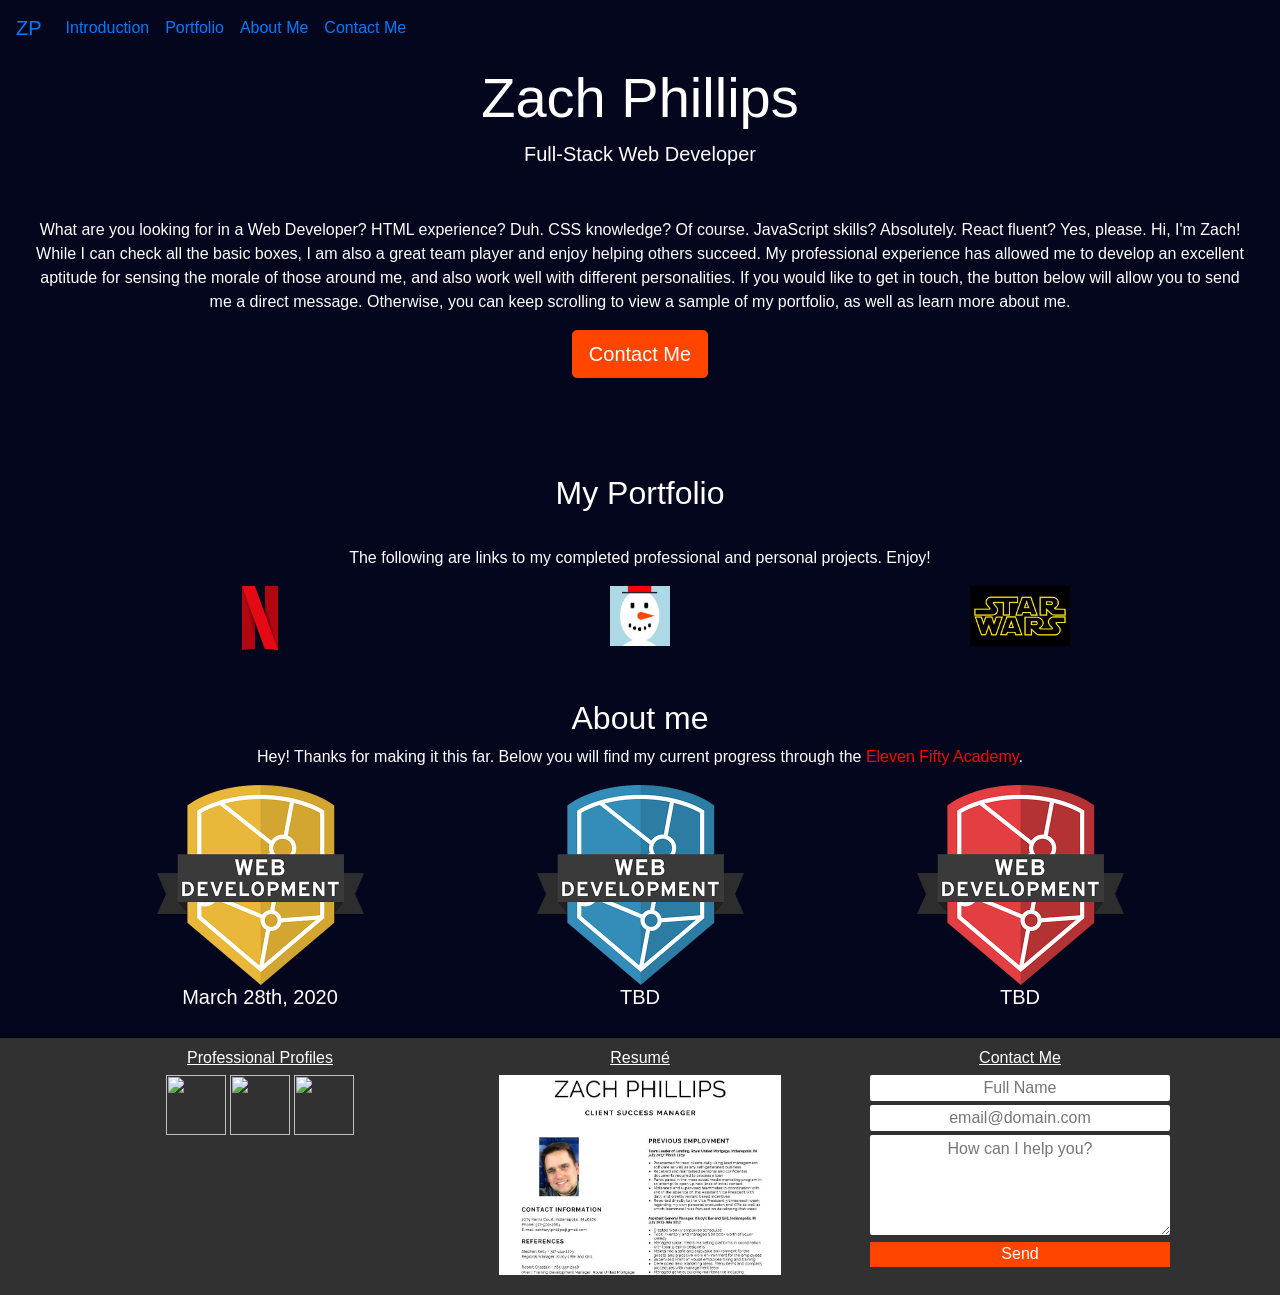
==== index.html @ af2b50ab "revision 1" ====
<!DOCTYPE html>
<html lang="en">
<head>
    <meta charset="UTF-8">
    <meta name="viewport" content="width=device-width, initial-scale=1.0">
    <title>Zach Phillips's Portfolio</title>
    <link rel="stylesheet" href="https://stackpath.bootstrapcdn.com/bootstrap/4.4.1/css/bootstrap.min.css" integrity="sha384-Vkoo8x4CGsO3+Hhxv8T/Q5PaXtkKtu6ug5TOeNV6gBiFeWPGFN9MuhOf23Q9Ifjh" crossorigin="anonymous">
    <link rel="stylesheet" href="./CSS/index.css"/>
    <link rel="shortcut icon" href="./portfolioAssets/favicon.ico">

</head>
<body>
    <div class = 'header'>
    <nav class="navbar navbar-expand-lg">
        <a class="navbar-brand" href="#">ZP</a>
        <button class="navbar-toggler" type="button" data-toggle="collapse" data-target="#navbarNav" aria-controls="navbarNav" aria-expanded="false" aria-label="Toggle navigation">
          <span class="navbar-toggler-icon"></span>
        </button>
        <div class="collapse navbar-collapse" id="navbarNav">
          <ul class="navbar-nav">
            <li class="nav-item active">
              <a class="nav-link" href="#">Introduction <span class="sr-only">(current)</span></a>
            </li>
            <li class="nav-item">
              <a class="nav-link" href="#portfolioHeadline">Portfolio </a>
            </li>
            <li class="nav-item">
              <a class="nav-link" href="#aboutMe">About Me </a>
            </li>
            <li class="nav-item">
              <a class="nav-link" href="#footer">Contact Me </a>
            </li>
          </ul>
        </div>
      </nav>
    </div>
      
      <div class="jumbotron">
        <h1 class="display-4">Zach Phillips</h1>
        <p class="lead">Full-Stack Web Developer</p>
        <hr class="my-4">
        <p>What are you looking for in a Web Developer? HTML experience? Duh. CSS knowledge? Of course. JavaScript skills? Absolutely. React fluent? Yes, please. Hi, I'm Zach! <br/>
          While I can check all the basic boxes, I am also a great team player and enjoy helping others succeed. My professional experience has allowed me to develop an excellent aptitude
          for sensing the morale of those around me, and also work well with different personalities. If you would like to get in touch, the button below will allow you to send me a direct message. Otherwise, you
          can keep scrolling to view a sample of my portfolio, as well as learn more about me.</p>
        <a class="btn btn-primary btn-lg" href="#fs-frm" role="button">Contact Me</a>
      </div>
      </div>
      <div class = 'container body'>
      <div class="portfolio">
        <h2 id="portfolioHeadline">My Portfolio</h2>
        <hr class="portfolio">
        <p>The following are links to my completed professional and personal projects. Enjoy!
          <br/>
          <div class = 'row portfolio-row'>
            <div class = 'col-4'>
          <a id = 'netflixImposter' href= "https://zlphillips.github.io/staticWebPage/" target="blank"><img src = './portfolioAssets/Netflix N Logo.jpg'></a>
          </div>
          <div class = 'col-4'>
          <a id = 'snowman' href="https://codepen.io/zlphillips/pen/QWbKjvZ" target="=blank"><img src = './portfolioAssets/snowman.JPG'; height="60px"; width="60px"></a>
          </div>
          <div class = 'col-4'>
          <a id = 'starWarsAPI' href="https://zlphillips.github.io/starWarsAPI/" target="blank"><img src = './portfolioAssets/starWarsLogo.jpeg'; height='60px'; width = 'auto'></a>
        </div>
        </div>
        </div>
        </p>
      </div>
      </div>
      <hr class = 'my-4'/>
      <div class = 'aboutMe'>
        <h2 id = 'aboutMe'>About me</h2>
          <p>Hey! Thanks for making it this far. Below you will find my current progress through the <a id = 'elevenFiftyLink' href='https://elevenfifty.org/courses/part-time/web-development/' target='_blank'>Eleven Fifty Academy</a>.</p>
          <div class ='container body'>
            <div class ='row aboutMe-row'>
                <div class = 'col-4'>
                  <img src = './portfolioAssets/goldBadge.jpeg' height='200px' width='auto'>
                    <h5>March 28th, 2020</h5>
                </div>
                <div class ="col-4">
                  <img src = './portfolioAssets/blueBadge.jpeg' height='200px' width='auto'>
                    <h5>TBD</h5>
                </div>
                <div class ='col-4'>
                  <img src = './portfolioAssets/redBadge.jpeg' height='200px' width='auto'>
                    <h5>TBD</h5>
                </div>
                </div>
            </div>
          </div>
      </div>
      <div id = 'footer'>
      <div class = 'container'>
        <div class = 'row footer-row'>
          <div class ='col-4 professional-references'>
            <h6 id='professionalProfilesLabel'>Professional Profiles</h6>
            <a href = 'https://www.linkedin.com/in/zacharylphillips/' target ='_blank'> <img id ='linkedIn' src = 'https://1000logos.net/wp-content/uploads/2017/03/LinkedIn-Logo.png' height='60px' width='60px'></a>
            <a href='https://github.com/zlphillips' target='_blank'><img id='gitHub' src='https://image.flaticon.com/icons/svg/25/25231.svg' height="60" width="60"></a>
            <a href='https://codepen.io/zlphillips' target='_blank'><img id='codePen' src='https://cdn0.iconfinder.com/data/icons/social-media-2091/100/social-32-512.png' height="60px" width="60px"></a>
          </div>
          <div class = 'col-4 resume'>
            <h6 id='resumeLabel'>Resumé</h6>
            <a href = '..//Portfolio/portfolioAssets/Zach January 2020 Resume.pdf' target='_blank'><img id='resumeThumb' src='./portfolioAssets/resumeThumb.JPG' height="200" width="auto"></a>
          </div>
          <div class = 'col-4 contactForm'>
            <form id="fs-frm" name="simple-contact-form" accept-charset="utf-8" action="https://formspree.io/zacharylphillips@gmail.com" method="post">
              <h6 id = 'contactTitle'>Contact Me</h6>
              <fieldset id="fs-frm-inputs">
              <input type="text" name="name" id="full-name" placeholder="Full Name" required="">
              <input type="email" name="_replyto" id="email-address" placeholder="email@domain.com" required="">
              <textarea rows="5" name="message" id="message" placeholder="How can I help you?" required=""></textarea>
              <input type="hidden" name="_subject" id="email-subject" value="Contact Form Submission">
            </fieldset>
            <input id='submitButton' type="submit" value="Send">
            </form>
          </div>
          </div>
        </div>
      </div>
      </div>
</body>
<script src="https://code.jquery.com/jquery-3.4.1.slim.min.js" integrity="sha384-J6qa4849blE2+poT4WnyKhv5vZF5SrPo0iEjwBvKU7imGFAV0wwj1yYfoRSJoZ+n" crossorigin="anonymous"></script>
<script src="https://cdn.jsdelivr.net/npm/popper.js@1.16.0/dist/umd/popper.min.js" integrity="sha384-Q6E9RHvbIyZFJoft+2mJbHaEWldlvI9IOYy5n3zV9zzTtmI3UksdQRVvoxMfooAo" crossorigin="anonymous"></script>
<script src="https://stackpath.bootstrapcdn.com/bootstrap/4.4.1/js/bootstrap.min.js" integrity="sha384-wfSDF2E50Y2D1uUdj0O3uMBJnjuUD4Ih7YwaYd1iqfktj0Uod8GCExl3Og8ifwB6" crossorigin="anonymous"></script>
</html>
---- CSS/index.css ----
@import "about.css";
@import "body.css";
@import "contact.css";
@import "footer.css";
@import "header.css";
@import "navbar.css";
@import "projects.css";
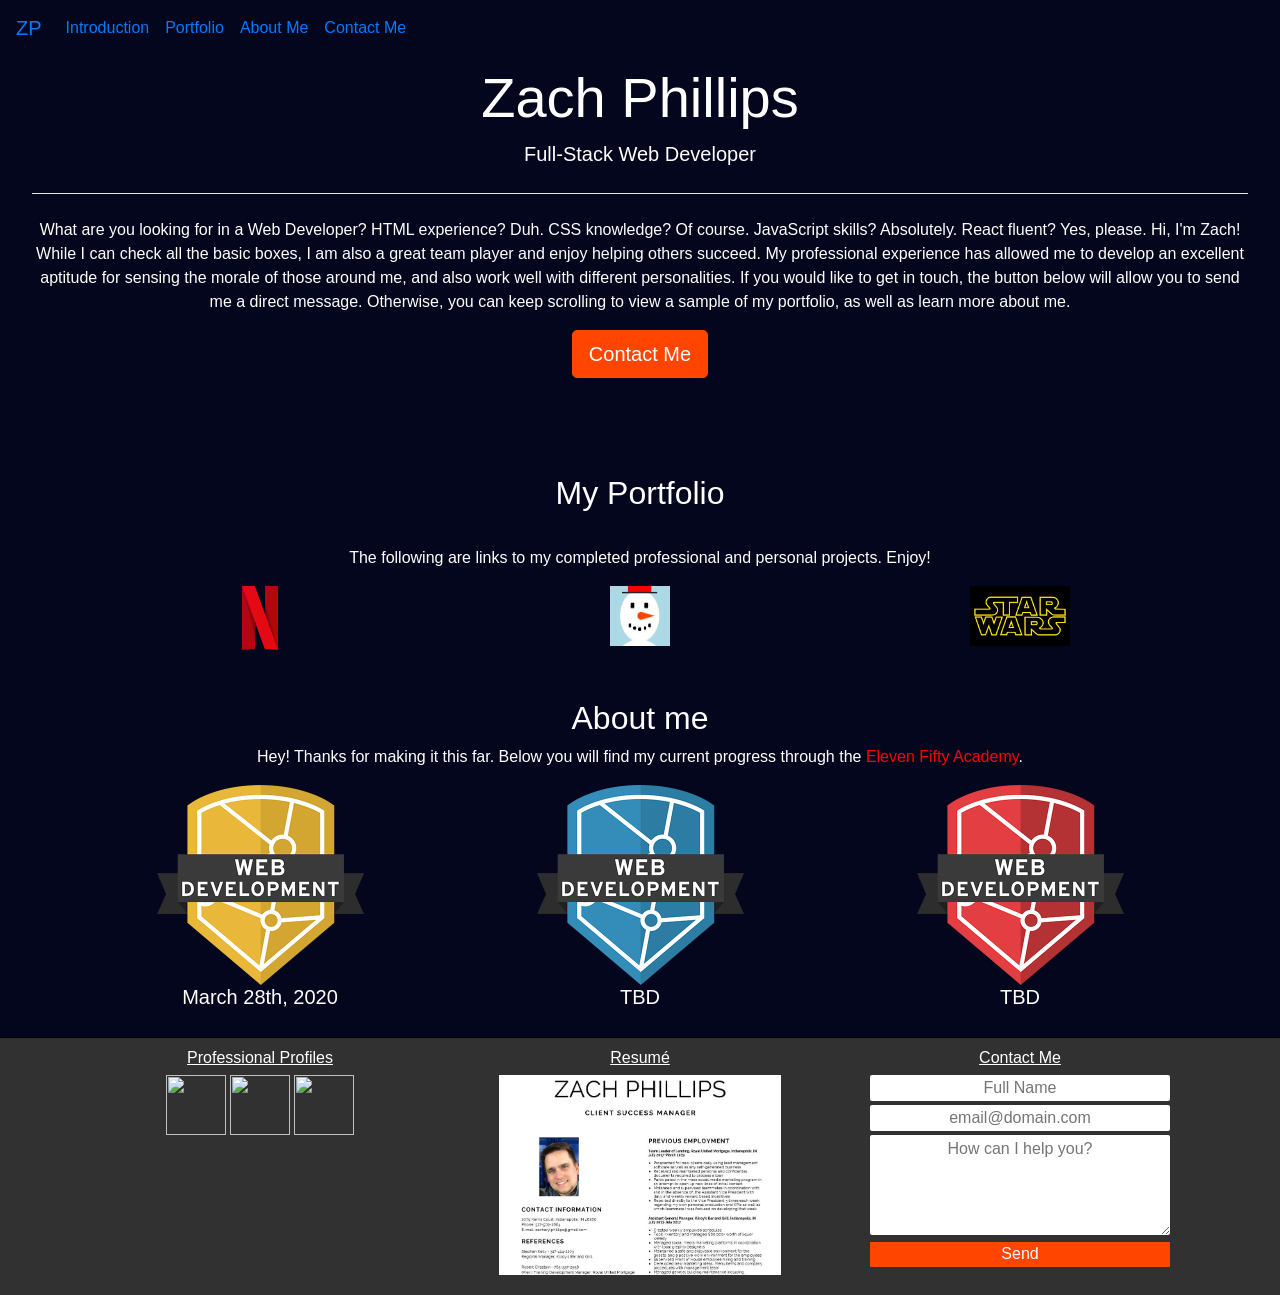
==== commit bbf66733: "due date commit" ====
--- a/index.html
+++ b/index.html
@@ -38,7 +38,7 @@
       <div class="jumbotron">
         <h1 class="display-4">Zach Phillips</h1>
         <p class="lead">Full-Stack Web Developer</p>
-        <hr class="my-4">
+        <hr class="my-4" color="white">
         <p>What are you looking for in a Web Developer? HTML experience? Duh. CSS knowledge? Of course. JavaScript skills? Absolutely. React fluent? Yes, please. Hi, I'm Zach! <br/>
           While I can check all the basic boxes, I am also a great team player and enjoy helping others succeed. My professional experience has allowed me to develop an excellent aptitude
           for sensing the morale of those around me, and also work well with different personalities. If you would like to get in touch, the button below will allow you to send me a direct message. Otherwise, you
@@ -100,7 +100,7 @@
           </div>
           <div class = 'col-4 resume'>
             <h6 id='resumeLabel'>Resumé</h6>
-            <a href = '..//Portfolio/portfolioAssets/Zach January 2020 Resume.pdf' target='_blank'><img id='resumeThumb' src='./portfolioAssets/resumeThumb.JPG' height="200" width="auto"></a>
+            <a href = './portfolioAssets/Zach January 2020 Resume.pdf' target='_blank'><img id='resumeThumb' src='./portfolioAssets/resumeThumb.JPG' height="200" width="auto"></a>
           </div>
           <div class = 'col-4 contactForm'>
             <form id="fs-frm" name="simple-contact-form" accept-charset="utf-8" action="https://formspree.io/zacharylphillips@gmail.com" method="post">
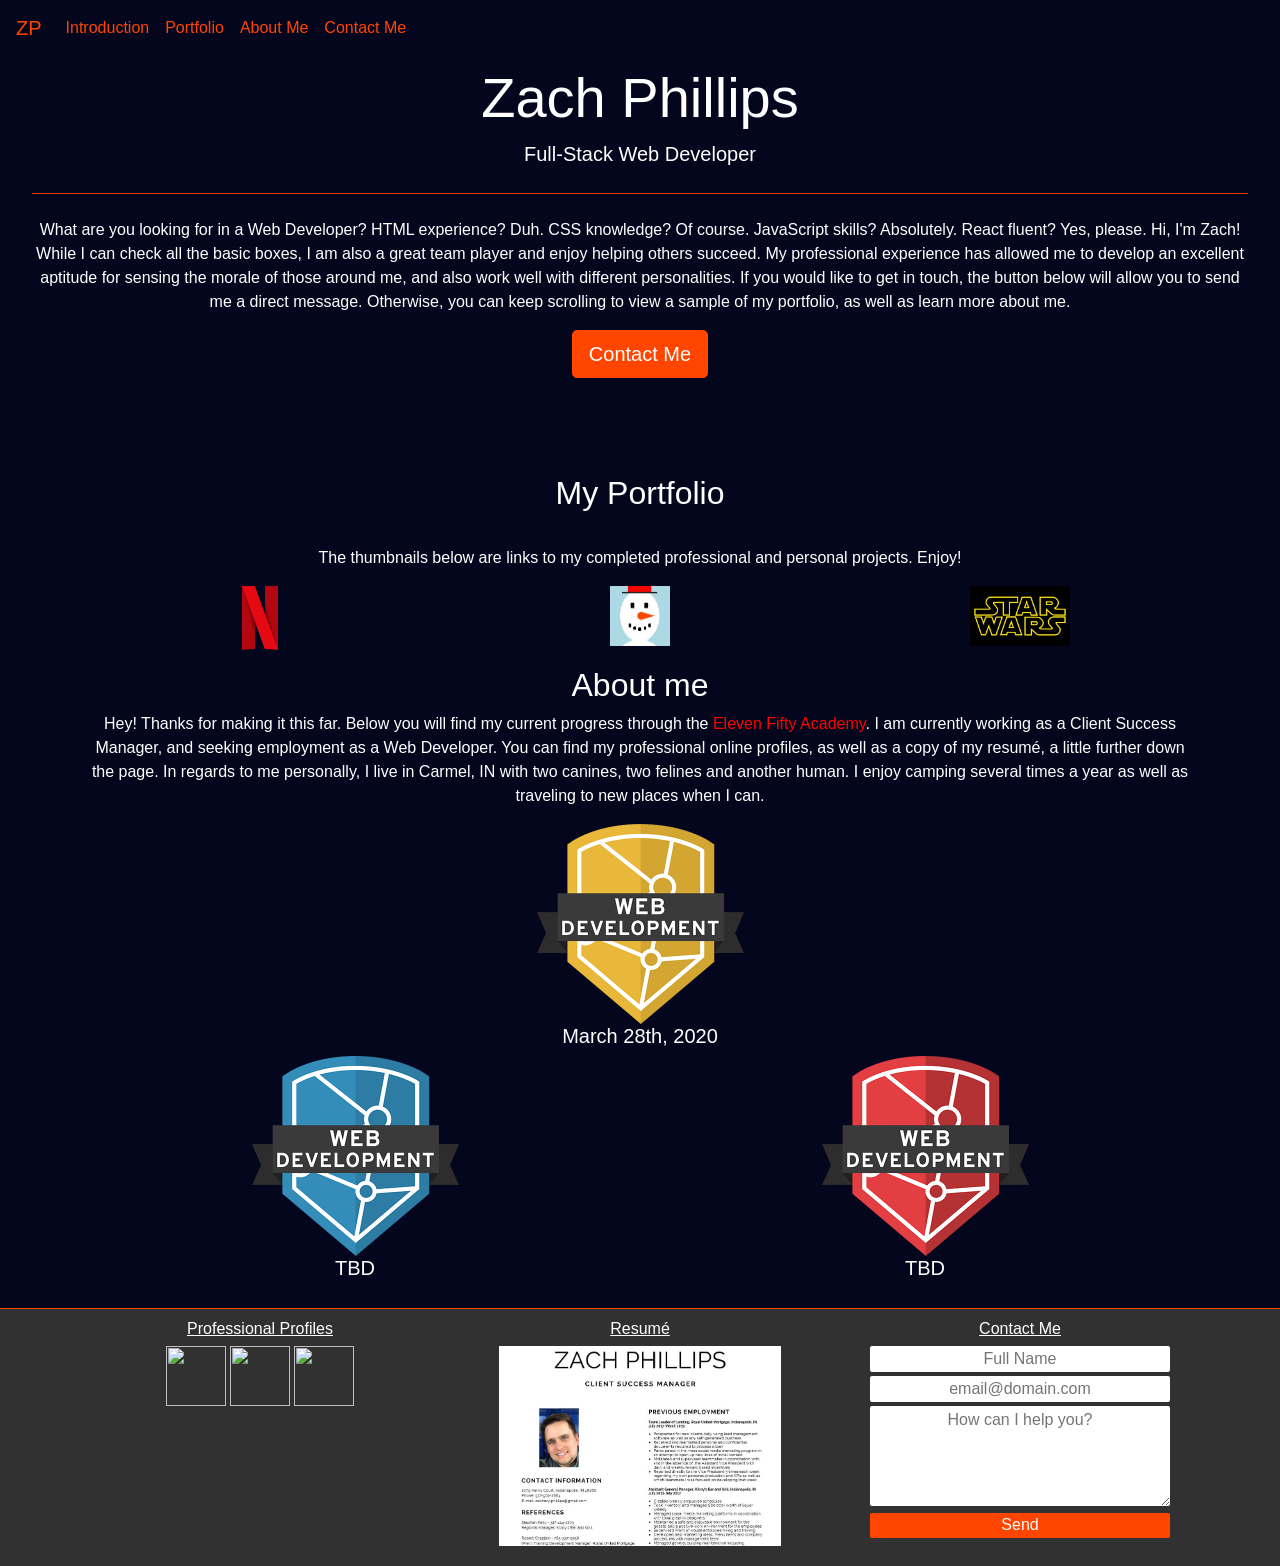
==== commit ded1f656: "due date commit 2" ====
--- a/index.html
+++ b/index.html
@@ -3,7 +3,7 @@
 <head>
     <meta charset="UTF-8">
     <meta name="viewport" content="width=device-width, initial-scale=1.0">
-    <title>Zach Phillips's Portfolio</title>
+    <title>Zach Phillips</title>
     <link rel="stylesheet" href="https://stackpath.bootstrapcdn.com/bootstrap/4.4.1/css/bootstrap.min.css" integrity="sha384-Vkoo8x4CGsO3+Hhxv8T/Q5PaXtkKtu6ug5TOeNV6gBiFeWPGFN9MuhOf23Q9Ifjh" crossorigin="anonymous">
     <link rel="stylesheet" href="./CSS/index.css"/>
     <link rel="shortcut icon" href="./portfolioAssets/favicon.ico">
@@ -12,23 +12,23 @@
 <body>
     <div class = 'header'>
     <nav class="navbar navbar-expand-lg">
-        <a class="navbar-brand" href="#">ZP</a>
+        <a class="navbar-brand" id="nav1" href="#">ZP</a>
         <button class="navbar-toggler" type="button" data-toggle="collapse" data-target="#navbarNav" aria-controls="navbarNav" aria-expanded="false" aria-label="Toggle navigation">
           <span class="navbar-toggler-icon"></span>
         </button>
         <div class="collapse navbar-collapse" id="navbarNav">
           <ul class="navbar-nav">
             <li class="nav-item active">
-              <a class="nav-link" href="#">Introduction <span class="sr-only">(current)</span></a>
+              <a class="nav-link" id="nav2" href="#">Introduction <span class="sr-only">(current)</span></a>
             </li>
             <li class="nav-item">
-              <a class="nav-link" href="#portfolioHeadline">Portfolio </a>
+              <a class="nav-link" id="nav3" href="#portfolioHeadline">Portfolio </a>
             </li>
             <li class="nav-item">
-              <a class="nav-link" href="#aboutMe">About Me </a>
+              <a class="nav-link" id="nav4" href="#aboutMe">About Me </a>
             </li>
             <li class="nav-item">
-              <a class="nav-link" href="#footer">Contact Me </a>
+              <a class="nav-link" id="nav5" href="#footer">Contact Me </a>
             </li>
           </ul>
         </div>
@@ -38,7 +38,7 @@
       <div class="jumbotron">
         <h1 class="display-4">Zach Phillips</h1>
         <p class="lead">Full-Stack Web Developer</p>
-        <hr class="my-4" color="white">
+        <hr class="my-4" color="orangered"> 
         <p>What are you looking for in a Web Developer? HTML experience? Duh. CSS knowledge? Of course. JavaScript skills? Absolutely. React fluent? Yes, please. Hi, I'm Zach! <br/>
           While I can check all the basic boxes, I am also a great team player and enjoy helping others succeed. My professional experience has allowed me to develop an excellent aptitude
           for sensing the morale of those around me, and also work well with different personalities. If you would like to get in touch, the button below will allow you to send me a direct message. Otherwise, you
@@ -50,7 +50,7 @@
       <div class="portfolio">
         <h2 id="portfolioHeadline">My Portfolio</h2>
         <hr class="portfolio">
-        <p>The following are links to my completed professional and personal projects. Enjoy!
+        <p>The thumbnails below are links to my completed professional and personal projects. Enjoy!
           <br/>
           <div class = 'row portfolio-row'>
             <div class = 'col-4'>
@@ -67,21 +67,24 @@
         </p>
       </div>
       </div>
-      <hr class = 'my-4'/>
       <div class = 'aboutMe'>
         <h2 id = 'aboutMe'>About me</h2>
-          <p>Hey! Thanks for making it this far. Below you will find my current progress through the <a id = 'elevenFiftyLink' href='https://elevenfifty.org/courses/part-time/web-development/' target='_blank'>Eleven Fifty Academy</a>.</p>
-          <div class ='container body'>
+        <div class ='container body'>
+          <p>Hey! Thanks for making it this far. Below you will find my current progress through the <a id = 'elevenFiftyLink' href='https://elevenfifty.org/courses/part-time/web-development/' target='_blank'>Eleven Fifty Academy</a>. I am currently
+            working as a Client Success Manager, and seeking employment as a Web Developer. You can find my professional online profiles, as well as a copy of my resumé, a little further down the page. In regards to me personally, I live in Carmel, IN with two canines, two felines and another
+            human. I enjoy camping several times a year as well as traveling to new places when I can. </p>
             <div class ='row aboutMe-row'>
-                <div class = 'col-4'>
+                <div class = 'col'>
                   <img src = './portfolioAssets/goldBadge.jpeg' height='200px' width='auto'>
                     <h5>March 28th, 2020</h5>
                 </div>
-                <div class ="col-4">
+            </div>
+            <div class ='row aboutMe-row'>
+                <div class ="col-6">
                   <img src = './portfolioAssets/blueBadge.jpeg' height='200px' width='auto'>
                     <h5>TBD</h5>
                 </div>
-                <div class ='col-4'>
+                <div class ='col-6'>
                   <img src = './portfolioAssets/redBadge.jpeg' height='200px' width='auto'>
                     <h5>TBD</h5>
                 </div>
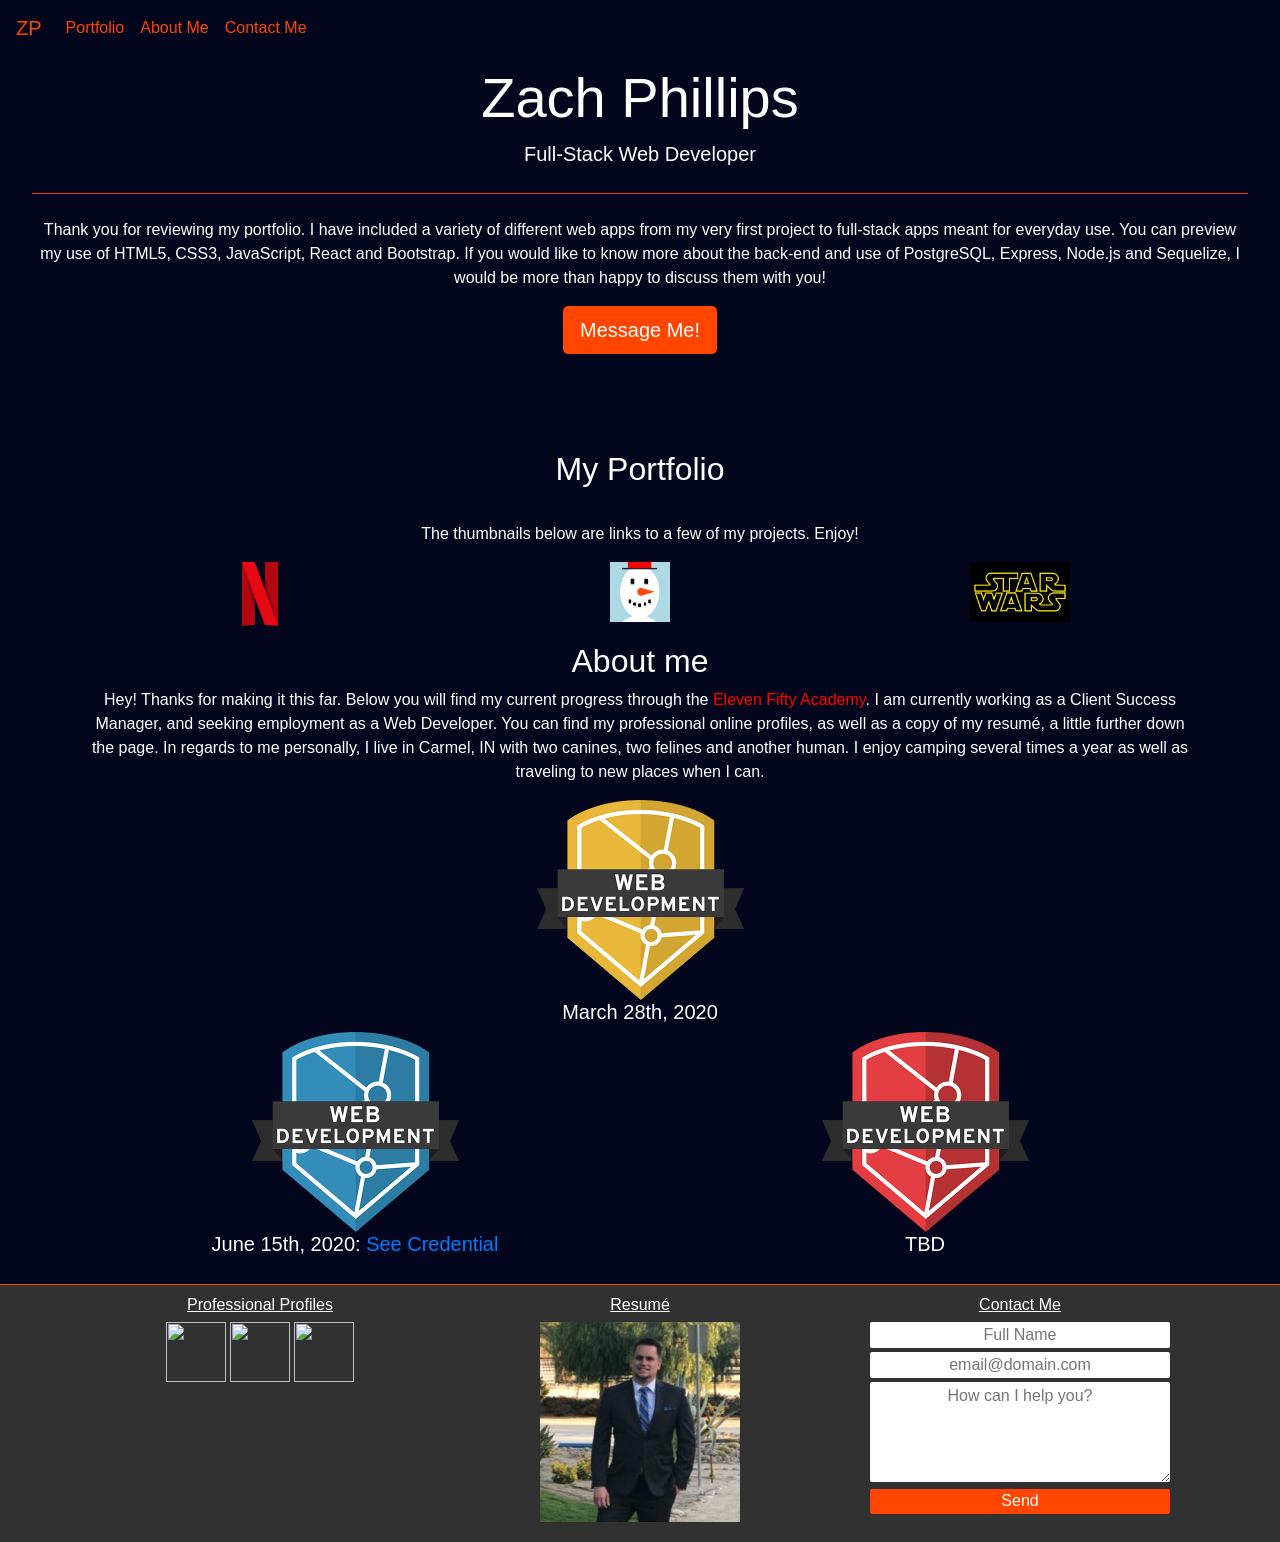
==== commit a36ac5da: "June 2020 Update" ====
--- a/index.html
+++ b/index.html
@@ -12,20 +12,17 @@
 <body>
     <div class = 'header'>
     <nav class="navbar navbar-expand-lg">
-        <a class="navbar-brand" id="nav1" href="#">ZP</a>
+        <a class="navbar-brand" id="nav1" href="index.html">ZP</a>
         <button class="navbar-toggler" type="button" data-toggle="collapse" data-target="#navbarNav" aria-controls="navbarNav" aria-expanded="false" aria-label="Toggle navigation">
           <span class="navbar-toggler-icon"></span>
         </button>
         <div class="collapse navbar-collapse" id="navbarNav">
           <ul class="navbar-nav">
-            <li class="nav-item active">
-              <a class="nav-link" id="nav2" href="#">Introduction <span class="sr-only">(current)</span></a>
+            <li class="nav-item">
+              <a class="nav-link" id="nav3" href="portfolio.html">Portfolio </a>
             </li>
             <li class="nav-item">
-              <a class="nav-link" id="nav3" href="#portfolioHeadline">Portfolio </a>
-            </li>
-            <li class="nav-item">
-              <a class="nav-link" id="nav4" href="#aboutMe">About Me </a>
+              <a class="nav-link" id="nav4" href="aboutMe.html">About Me </a>
             </li>
             <li class="nav-item">
               <a class="nav-link" id="nav5" href="#footer">Contact Me </a>
@@ -36,21 +33,21 @@
     </div>
       
       <div class="jumbotron">
-        <h1 class="display-4">Zach Phillips</h1>
+        <h1 class="display-4" id='headline'>Zach Phillips</h1>
         <p class="lead">Full-Stack Web Developer</p>
         <hr class="my-4" color="orangered"> 
-        <p>What are you looking for in a Web Developer? HTML experience? Duh. CSS knowledge? Of course. JavaScript skills? Absolutely. React fluent? Yes, please. Hi, I'm Zach! <br/>
-          While I can check all the basic boxes, I am also a great team player and enjoy helping others succeed. My professional experience has allowed me to develop an excellent aptitude
-          for sensing the morale of those around me, and also work well with different personalities. If you would like to get in touch, the button below will allow you to send me a direct message. Otherwise, you
-          can keep scrolling to view a sample of my portfolio, as well as learn more about me.</p>
-        <a class="btn btn-primary btn-lg" href="#fs-frm" role="button">Contact Me</a>
+        <p>Thank you for reviewing my portfolio. I have included a variety of different web apps from my very first project
+          to full-stack apps meant for everyday use. You can preview my use of HTML5, CSS3, JavaScript, React and Bootstrap. If you would like
+          to know more about the back-end and use of PostgreSQL, Express, Node.js and Sequelize, I would be more than happy to discuss them with you!
+        </p>
+        <a class="btn btn-primary btn-lg" href="#fs-frm" role="button">Message Me!</a>
       </div>
       </div>
       <div class = 'container body'>
       <div class="portfolio">
         <h2 id="portfolioHeadline">My Portfolio</h2>
         <hr class="portfolio">
-        <p>The thumbnails below are links to my completed professional and personal projects. Enjoy!
+        <p>The thumbnails below are links to a few of my projects. Enjoy!
           <br/>
           <div class = 'row portfolio-row'>
             <div class = 'col-4'>
@@ -82,7 +79,8 @@
             <div class ='row aboutMe-row'>
                 <div class ="col-6">
                   <img src = './portfolioAssets/blueBadge.jpeg' height='200px' width='auto'>
-                    <h5>TBD</h5>
+                    <h5>June 15th, 2020: <a target="_blank" href="https://www.youracclaim.com/badges/35e8a58b-6952-40de-a427-dae3e32818c4/linked_in_profile">
+                    See Credential</a> </h5>
                 </div>
                 <div class ='col-6'>
                   <img src = './portfolioAssets/redBadge.jpeg' height='200px' width='auto'>
@@ -103,7 +101,7 @@
           </div>
           <div class = 'col-4 resume'>
             <h6 id='resumeLabel'>Resumé</h6>
-            <a href = './portfolioAssets/Zach January 2020 Resume.pdf' target='_blank'><img id='resumeThumb' src='./portfolioAssets/resumeThumb.JPG' height="200" width="auto"></a>
+            <a href = './portfolioAssets/Resume.pdf' target='_blank'><img id='resumeThumb' src='./portfolioAssets/linkedInPic.jpg' height="200" width="auto"></a>
           </div>
           <div class = 'col-4 contactForm'>
             <form id="fs-frm" name="simple-contact-form" accept-charset="utf-8" action="https://formspree.io/zacharylphillips@gmail.com" method="post">
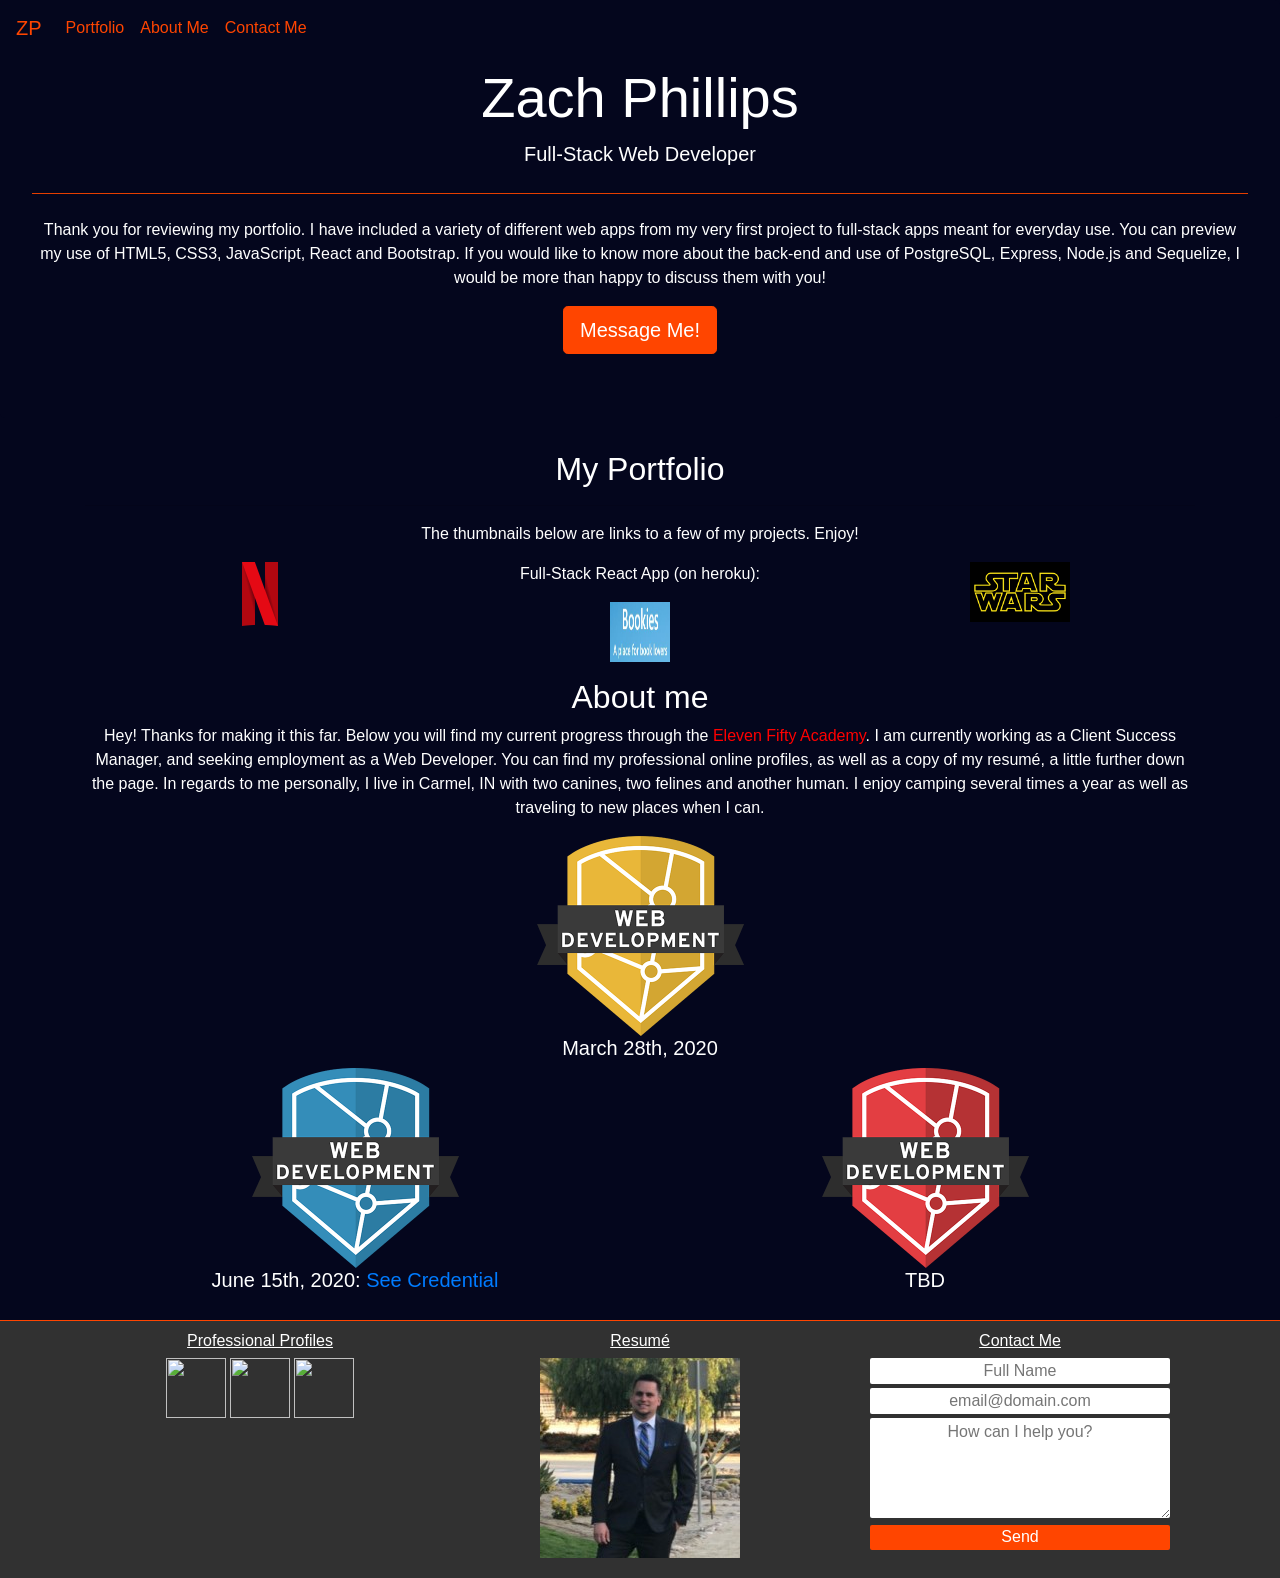
==== commit 44632f96: "June 2020 Update" ====
--- a/index.html
+++ b/index.html
@@ -19,10 +19,10 @@
         <div class="collapse navbar-collapse" id="navbarNav">
           <ul class="navbar-nav">
             <li class="nav-item">
-              <a class="nav-link" id="nav3" href="portfolio.html">Portfolio </a>
+              <a class="nav-link" id="nav3" href="#portfolioHeadline">Portfolio </a>
             </li>
             <li class="nav-item">
-              <a class="nav-link" id="nav4" href="aboutMe.html">About Me </a>
+              <a class="nav-link" id="nav4" href="#aboutMe">About Me </a>
             </li>
             <li class="nav-item">
               <a class="nav-link" id="nav5" href="#footer">Contact Me </a>
@@ -54,7 +54,8 @@
           <a id = 'netflixImposter' href= "https://zlphillips.github.io/staticWebPage/" target="blank"><img src = './portfolioAssets/Netflix N Logo.jpg'></a>
           </div>
           <div class = 'col-4'>
-          <a id = 'snowman' href="https://codepen.io/zlphillips/pen/QWbKjvZ" target="=blank"><img src = './portfolioAssets/snowman.JPG'; height="60px"; width="60px"></a>
+            <p>Full-Stack React App (on heroku):</p>
+          <a id = 'snowman' href="http://bookiesbookclubclient.herokuapp.com/" target="=blank"><img src = './portfolioAssets/BookiesThumb.JPG'; height="60px"; width="60px"></a>
           </div>
           <div class = 'col-4'>
           <a id = 'starWarsAPI' href="https://zlphillips.github.io/starWarsAPI/" target="blank"><img src = './portfolioAssets/starWarsLogo.jpeg'; height='60px'; width = 'auto'></a>
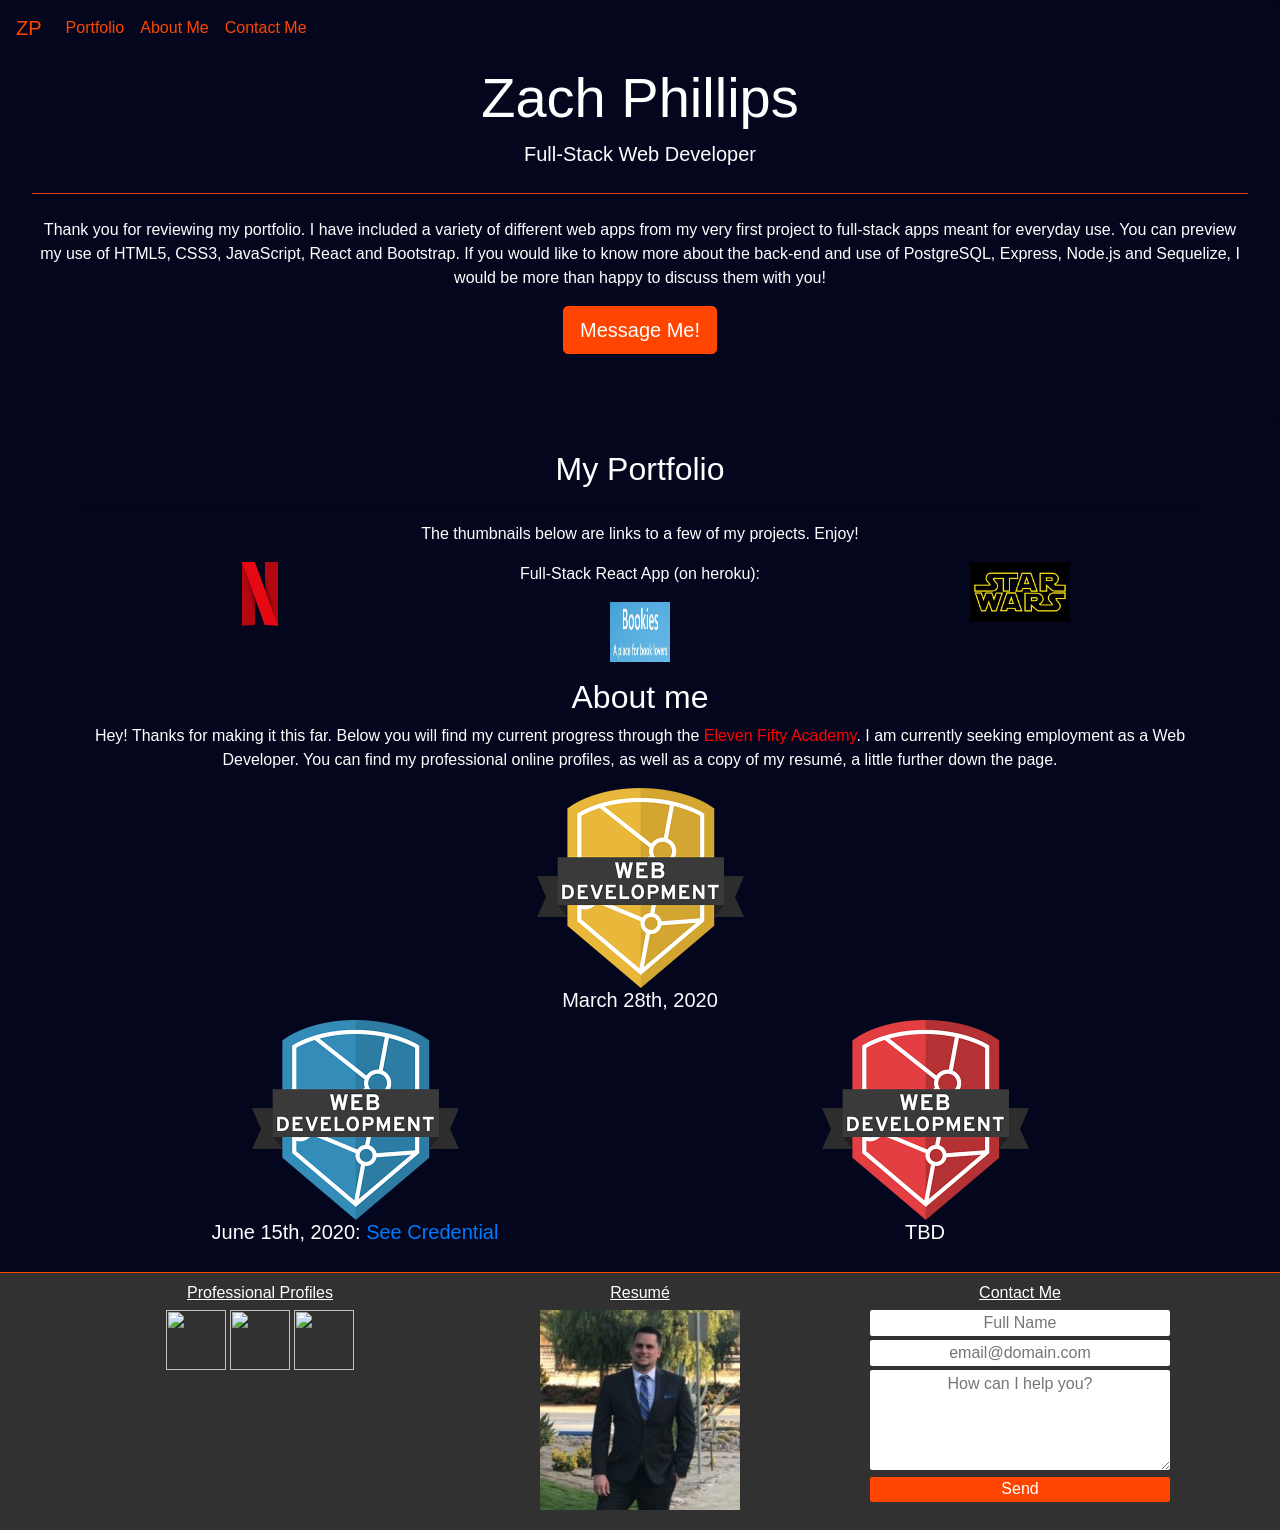
==== commit 18d7bd6d: "June 2020 Update" ====
--- a/index.html
+++ b/index.html
@@ -68,9 +68,7 @@
       <div class = 'aboutMe'>
         <h2 id = 'aboutMe'>About me</h2>
         <div class ='container body'>
-          <p>Hey! Thanks for making it this far. Below you will find my current progress through the <a id = 'elevenFiftyLink' href='https://elevenfifty.org/courses/part-time/web-development/' target='_blank'>Eleven Fifty Academy</a>. I am currently
-            working as a Client Success Manager, and seeking employment as a Web Developer. You can find my professional online profiles, as well as a copy of my resumé, a little further down the page. In regards to me personally, I live in Carmel, IN with two canines, two felines and another
-            human. I enjoy camping several times a year as well as traveling to new places when I can. </p>
+          <p>Hey! Thanks for making it this far. Below you will find my current progress through the <a id = 'elevenFiftyLink' href='https://elevenfifty.org/courses/part-time/web-development/' target='_blank'>Eleven Fifty Academy</a>. I am currently seeking employment as a Web Developer. You can find my professional online profiles, as well as a copy of my resumé, a little further down the page. </p>
             <div class ='row aboutMe-row'>
                 <div class = 'col'>
                   <img src = './portfolioAssets/goldBadge.jpeg' height='200px' width='auto'>
@@ -102,7 +100,7 @@
           </div>
           <div class = 'col-4 resume'>
             <h6 id='resumeLabel'>Resumé</h6>
-            <a href = './portfolioAssets/Resume.pdf' target='_blank'><img id='resumeThumb' src='./portfolioAssets/linkedInPic.jpg' height="200" width="auto"></a>
+            <a href = './portfolioAssets/June 2020 Resume.pdf' target='_blank'><img id='resumeThumb' src='./portfolioAssets/linkedInPic.jpg' height="200" width="auto"></a>
           </div>
           <div class = 'col-4 contactForm'>
             <form id="fs-frm" name="simple-contact-form" accept-charset="utf-8" action="https://formspree.io/zacharylphillips@gmail.com" method="post">
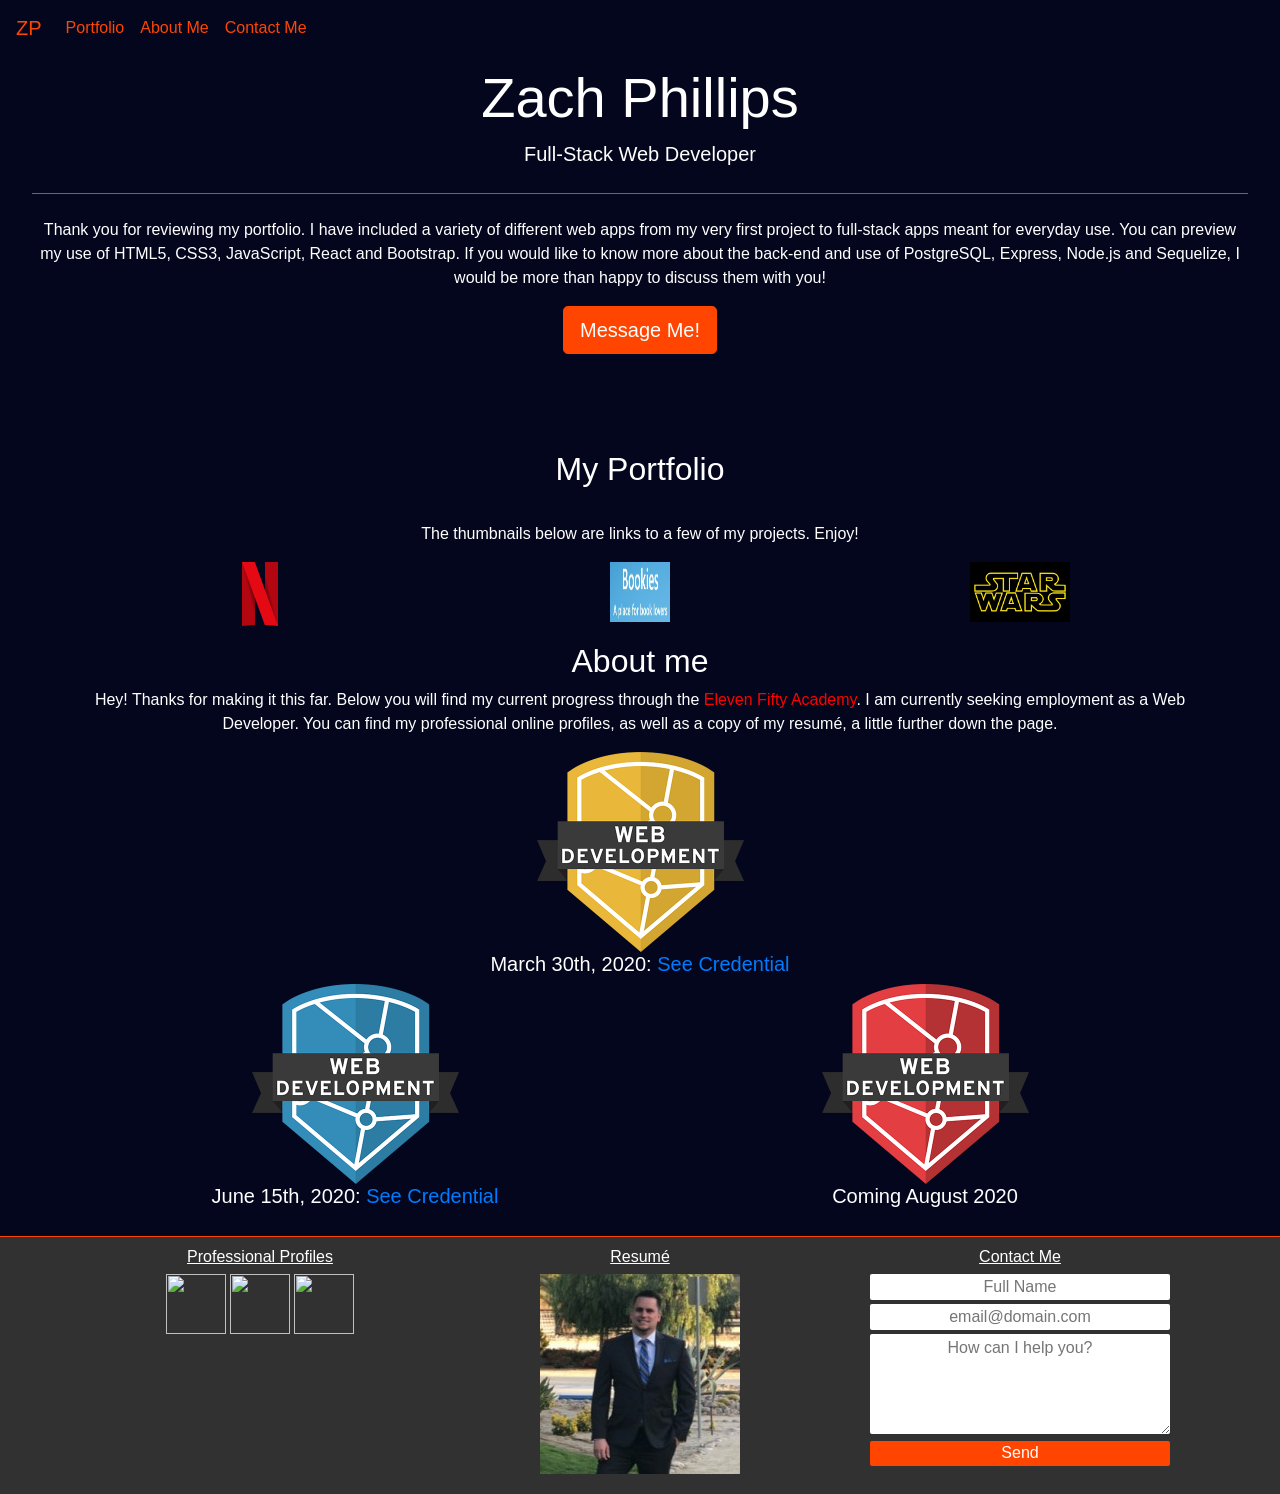
==== commit 42037c73: "June 202 Update" ====
--- a/index.html
+++ b/index.html
@@ -54,7 +54,6 @@
           <a id = 'netflixImposter' href= "https://zlphillips.github.io/staticWebPage/" target="blank"><img src = './portfolioAssets/Netflix N Logo.jpg'></a>
           </div>
           <div class = 'col-4'>
-            <p>Full-Stack React App (on heroku):</p>
           <a id = 'snowman' href="http://bookiesbookclubclient.herokuapp.com/" target="=blank"><img src = './portfolioAssets/BookiesThumb.JPG'; height="60px"; width="60px"></a>
           </div>
           <div class = 'col-4'>
@@ -72,7 +71,8 @@
             <div class ='row aboutMe-row'>
                 <div class = 'col'>
                   <img src = './portfolioAssets/goldBadge.jpeg' height='200px' width='auto'>
-                    <h5>March 28th, 2020</h5>
+                    <h5>March 30th, 2020: <a target="_blank" href="https://www.youracclaim.com/badges/35e8a58b-6952-40de-a427-dae3e32818c4/linked_in_profile">
+                      See Credential</a></h5>
                 </div>
             </div>
             <div class ='row aboutMe-row'>
@@ -83,7 +83,7 @@
                 </div>
                 <div class ='col-6'>
                   <img src = './portfolioAssets/redBadge.jpeg' height='200px' width='auto'>
-                    <h5>TBD</h5>
+                    <h5>Coming August 2020</h5>
                 </div>
                 </div>
             </div>
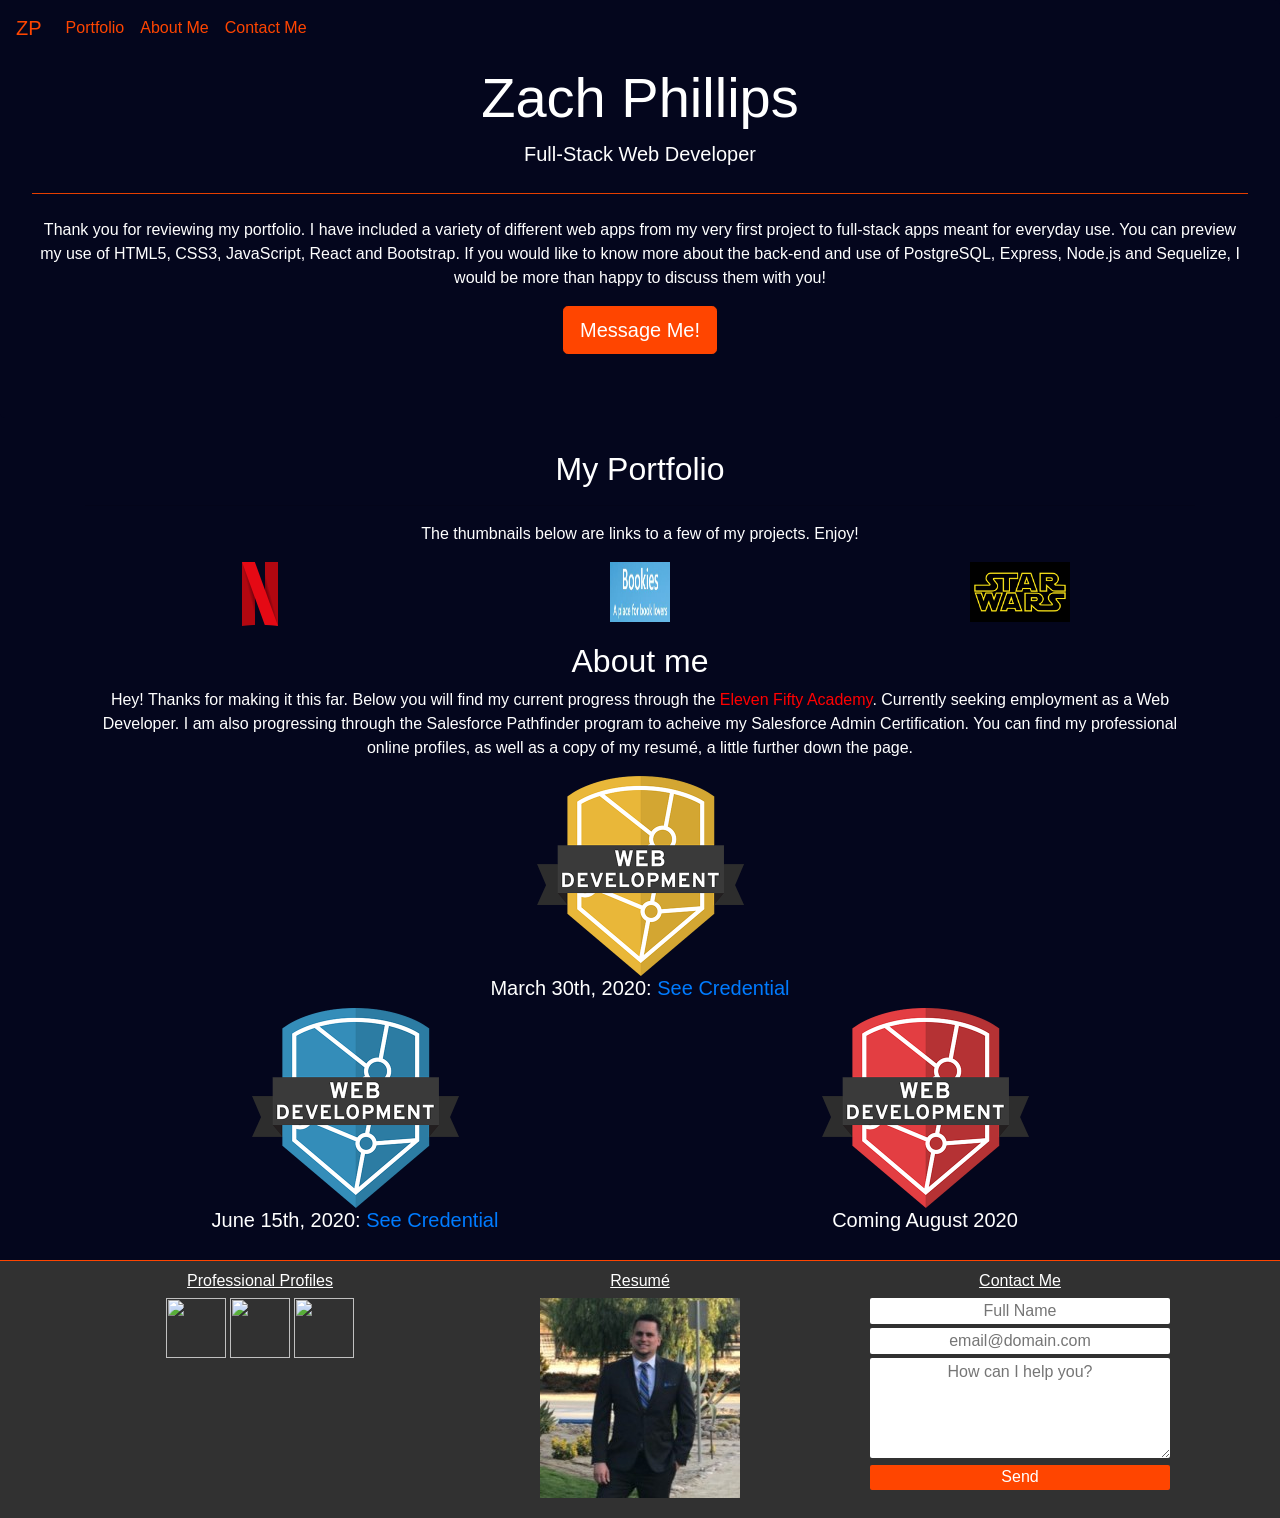
==== commit ce3e933c: "June 2020 Update" ====
--- a/index.html
+++ b/index.html
@@ -67,7 +67,9 @@
       <div class = 'aboutMe'>
         <h2 id = 'aboutMe'>About me</h2>
         <div class ='container body'>
-          <p>Hey! Thanks for making it this far. Below you will find my current progress through the <a id = 'elevenFiftyLink' href='https://elevenfifty.org/courses/part-time/web-development/' target='_blank'>Eleven Fifty Academy</a>. I am currently seeking employment as a Web Developer. You can find my professional online profiles, as well as a copy of my resumé, a little further down the page. </p>
+          <p>Hey! Thanks for making it this far. Below you will find my current progress through the <a id = 'elevenFiftyLink' href='https://elevenfifty.org/courses/part-time/web-development/' target='_blank'>Eleven Fifty Academy</a>. 
+            Currently seeking employment as a Web Developer. I am also progressing through the Salesforce Pathfinder program to acheive my Salesforce Admin Certification.  You can find my professional online profiles, 
+            as well as a copy of my resumé, a little further down the page.  </p>
             <div class ='row aboutMe-row'>
                 <div class = 'col'>
                   <img src = './portfolioAssets/goldBadge.jpeg' height='200px' width='auto'>
